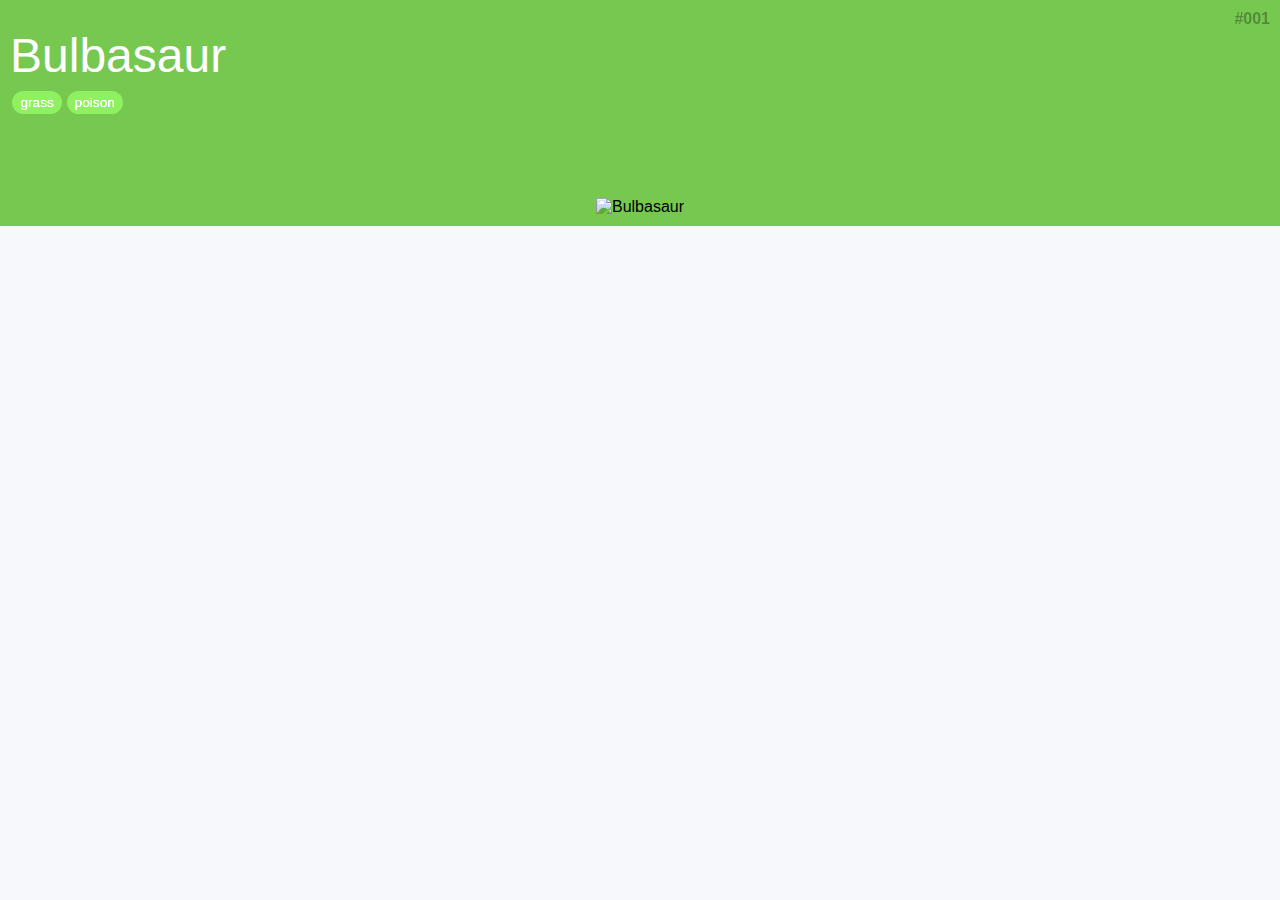
==== Desenvolvimento Web/Projeto Pokedex/assets/details.html @ 71060440 "Começando desafio details" ====
<!DOCTYPE html>
<html lang="pt-br">
<head>
    <meta charset="UTF-8">
    <meta name="viewport" content="width=device-width, initial-scale=1.0">
    <title>details</title>

    <link rel="stylesheet" href="css/global.css">
    <link rel="stylesheet" href="css/details.css">
</head>
<body>
    <section class="details-content">
        <header>

            <!-- Pokemon here -->
            
            <span class="number">#001</span>
            <span class="name">Bulbasaur</span>
            <div class="types">
                <li class="type">grass</li>
                <li class="type">poison</li>
            </div>
            
        </header>
    
        <article>

            <img src="https://raw.githubusercontent.com/PokeAPI/sprites/master/sprites/pokemon/other/dream-world/1.svg" alt="Bulbasaur">

        </article>
        
    </section>
    
    

     <link rel="stylesheet" href="js/pokemon-details.js">
</body>
</html>
---- Desenvolvimento Web/Projeto Pokedex/assets/css/global.css ----
/*  Mobile First - Tecnica usada para simplificar o CSS responsivo */

* {
    font-family: 'Monsterrat', sans-serif;
    box-sizing: border-box;
}

body {
    background-color: #f6f8fc;
    margin: 0;
}

.content {
    width: 100vw;
    height: 100vh;
    padding: 1rem;
    background-color: #fff;
}

@media screen and (min-width: 992px) {
    .content {
        max-width: 992px;
        height: auto;
        margin: 1rem auto;
        border-radius: 1rem;
    }
}
---- Desenvolvimento Web/Projeto Pokedex/assets/css/details.css ----
.details-content {
    background-color:  #77c850;
    padding: 10px;
}


header {
    display: flex;
    flex-direction: column;
}

article {
    display: flex;
    justify-content: center;
    padding-top: 5rem;
}

.pokemons {
    display: grid;
    grid-template-columns: 1fr;
    margin: 0;
    padding: 0;
    list-style: none;
}

.pokemon {
    display: flex;
    flex-direction: column;
    margin: .5rem;
    padding: 1rem;
    border-radius: 1rem;
}

.number {
    color: #000;
    opacity: .3;
    text-align: right;
    font-size: 1rem;
    margin-left: auto;
    font-weight: 600;
}

.name {
    color: #fff;
    margin-bottom: .25rem;
    font-size: 3rem;
}

.detail {
    display: flex;
    flex-direction: row;
    align-items: center;
    justify-content: space-between;
}

.types {
    display: flex;
    padding: 0;
    margin: 0;
    list-style: none;
    flex-direction: row;
}

.type {
    background-color:  #77c850;
    color: #fff;
    padding: .25rem .5rem;
    margin: .25rem .15rem;
    font-size: .855rem;
    border-radius: 1rem;
    list-style: none;
    filter: brightness(1.2);
}

img {
    max-width: 100%;

}
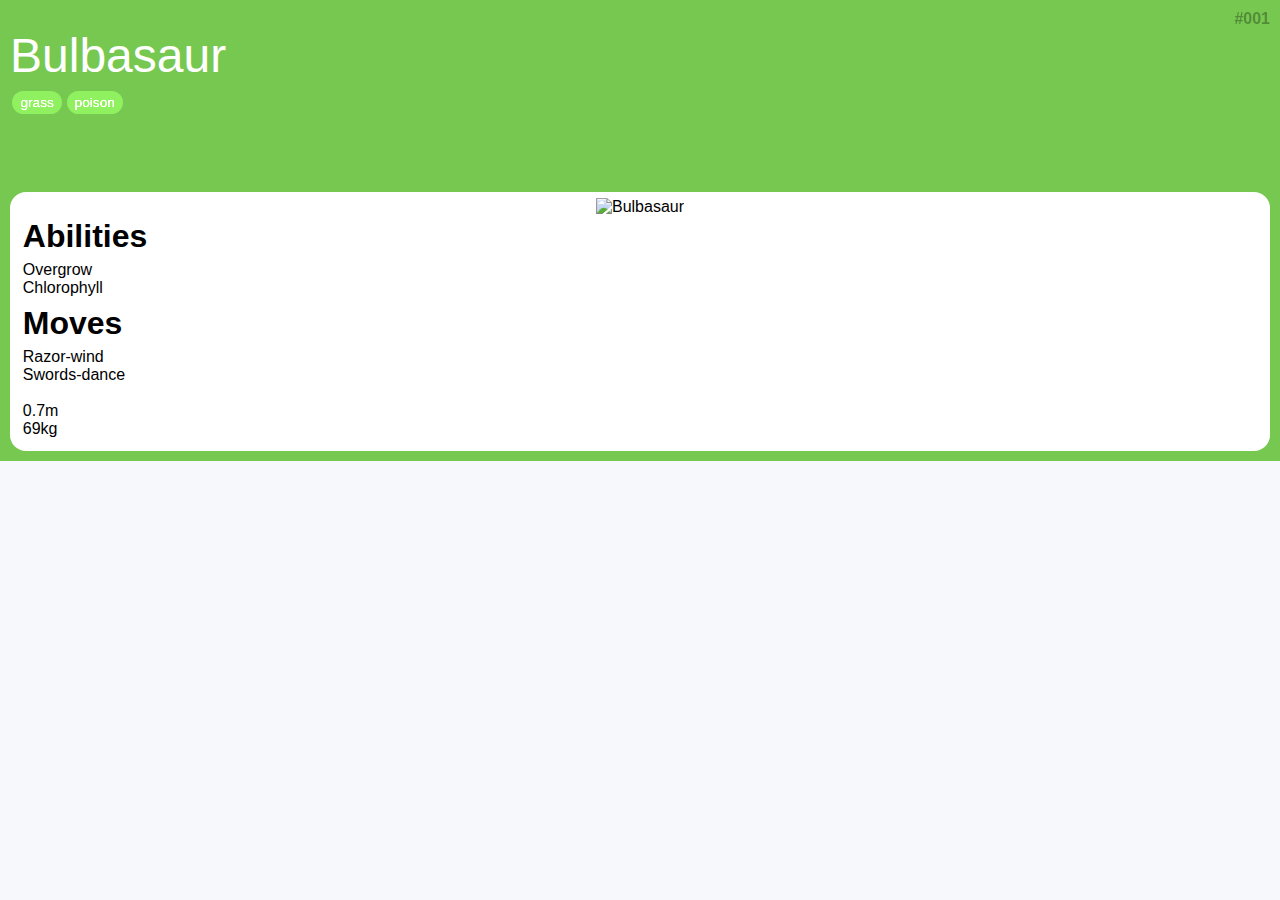
==== commit 3b06a475: "Criando pagina details" ====
--- a/Desenvolvimento Web/Projeto Pokedex/assets/details.html
+++ b/Desenvolvimento Web/Projeto Pokedex/assets/details.html
@@ -28,7 +28,33 @@
             <img src="https://raw.githubusercontent.com/PokeAPI/sprites/master/sprites/pokemon/other/dream-world/1.svg" alt="Bulbasaur">
 
         </article>
-        
+
+        <footer>
+
+            <div class="abilities">
+                <h1>Abilities</h1>
+                <div class="abilities-names">
+                    <li class="abilitie-name">Overgrow</li>
+                    <li class="abilitie-name">Chlorophyll</li>
+                </div>
+            </div>
+
+            <div class="moves">   
+                <h1>Moves</h1>
+                <div class="moves-names">
+                    <li class="move-name">Razor-wind</li>
+                    <li class="move-name">Swords-dance</li>
+                </div>
+            </div>
+                <br>
+            <div>
+                <li class="height">0.7m</li>
+                <li class="weight">69kg</li>
+            </div>
+            
+
+        </footer>
+
     </section>
     
     
--- a/Desenvolvimento Web/Projeto Pokedex/assets/css/details.css
+++ b/Desenvolvimento Web/Projeto Pokedex/assets/css/details.css
@@ -13,14 +13,23 @@
     display: flex;
     justify-content: center;
     padding-top: 5rem;
+    margin-bottom: -1.5rem;
 }
 
-.pokemons {
-    display: grid;
-    grid-template-columns: 1fr;
+footer {
+    background-color: rgb(255, 255, 255);
+    padding: .8rem;
+    padding-top: 1.6rem;
+    border-radius: 1rem;
+}
+
+li {
+    list-style: none;
+}
+
+h1 {
     margin: 0;
-    padding: 0;
-    list-style: none;
+    margin-bottom: .4rem;
 }
 
 .pokemon {
@@ -57,7 +66,6 @@
     display: flex;
     padding: 0;
     margin: 0;
-    list-style: none;
     flex-direction: row;
 }
 
@@ -75,4 +83,16 @@
 img {
     max-width: 100%;
 
-}+}
+
+.abilities {
+    margin-bottom: .5rem;
+}
+
+.abilities-name {
+    
+}
+
+.abilitie-name {
+
+}
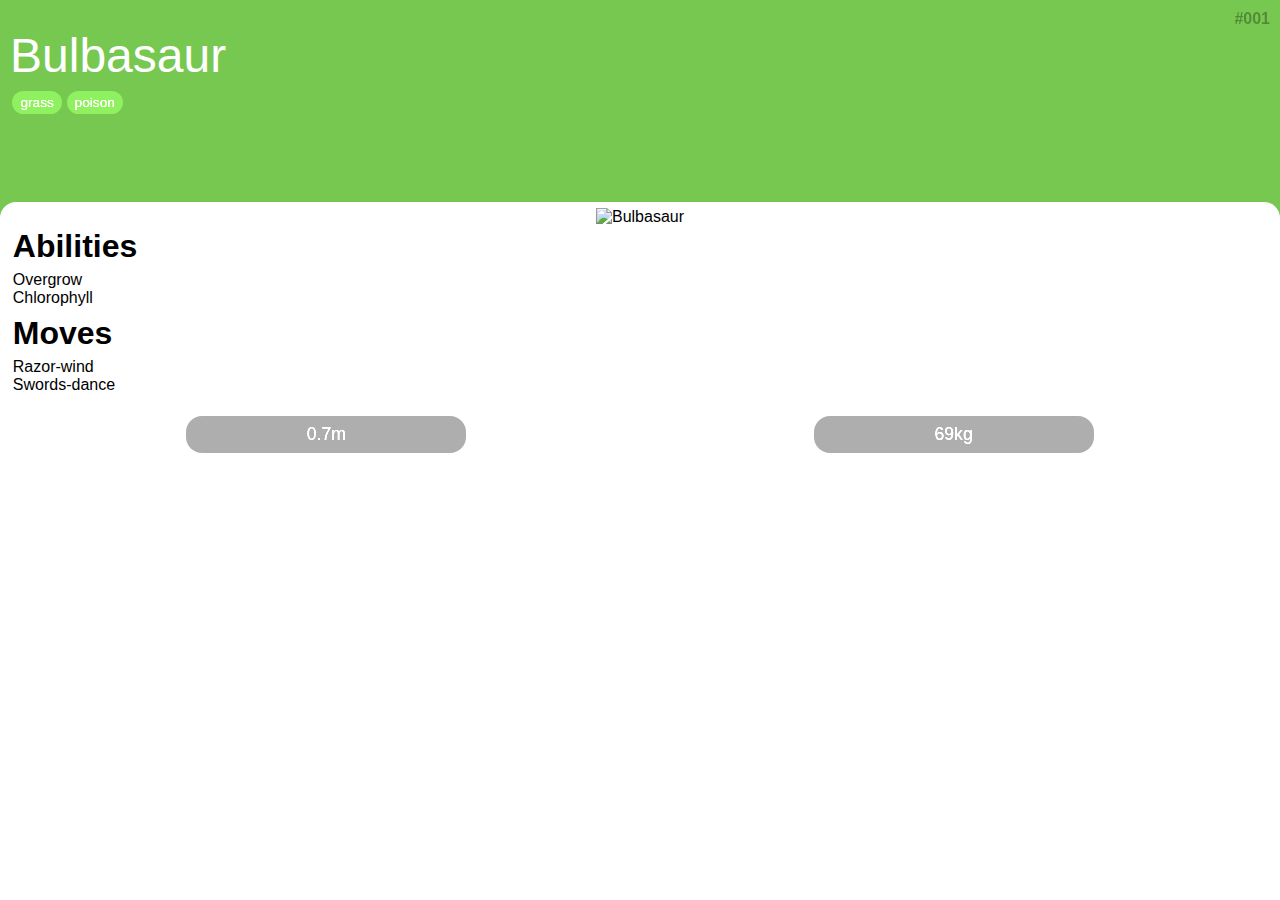
==== commit dfdc4773: "CSS" ====
--- a/Desenvolvimento Web/Projeto Pokedex/assets/details.html
+++ b/Desenvolvimento Web/Projeto Pokedex/assets/details.html
@@ -47,7 +47,7 @@
                 </div>
             </div>
                 <br>
-            <div>
+            <div class="characteristics">
                 <li class="height">0.7m</li>
                 <li class="weight">69kg</li>
             </div>
--- a/Desenvolvimento Web/Projeto Pokedex/assets/css/details.css
+++ b/Desenvolvimento Web/Projeto Pokedex/assets/css/details.css
@@ -1,12 +1,18 @@
 .details-content {
-    background-color:  #77c850;
-    padding: 10px;
+    background-color:  #fff;
+    min-width: 100vw;
+    min-height: 100vh;
+    display: flex;
+    flex-direction: column;
 }
 
 
 header {
     display: flex;
     flex-direction: column;
+    background-color:  #77c850;
+    padding: 10px;
+    
 }
 
 article {
@@ -14,6 +20,8 @@
     justify-content: center;
     padding-top: 5rem;
     margin-bottom: -1.5rem;
+    background-color:  #77c850;
+    
 }
 
 footer {
@@ -21,6 +29,8 @@
     padding: .8rem;
     padding-top: 1.6rem;
     border-radius: 1rem;
+    flex: 1;
+    
 }
 
 li {
@@ -82,6 +92,7 @@
 
 img {
     max-width: 100%;
+    position: relative;
 
 }
 
@@ -96,3 +107,36 @@
 .abilitie-name {
 
 }
+
+.characteristics {
+    display: flex;
+    justify-content: space-around;
+}
+
+.height {
+    background-color:  #919191;
+    color: #fff;
+    padding: .5rem .5rem;
+    margin: .25rem .15rem;
+    font-size: 1.1rem;
+    border-radius: 1rem;
+    list-style: none;
+    filter: brightness(1.2);
+    width: 45%;
+    text-align: center;
+    max-width: 280px;
+}
+
+.weight {
+    background-color:  #919191;
+    color: #fff;
+    padding: .5rem .5rem;
+    margin: .25rem .15rem;
+    font-size: 1.1rem;
+    border-radius: 1rem;
+    list-style: none;
+    filter: brightness(1.2);
+    width: 45%;
+    text-align: center;
+    max-width: 280px;
+}
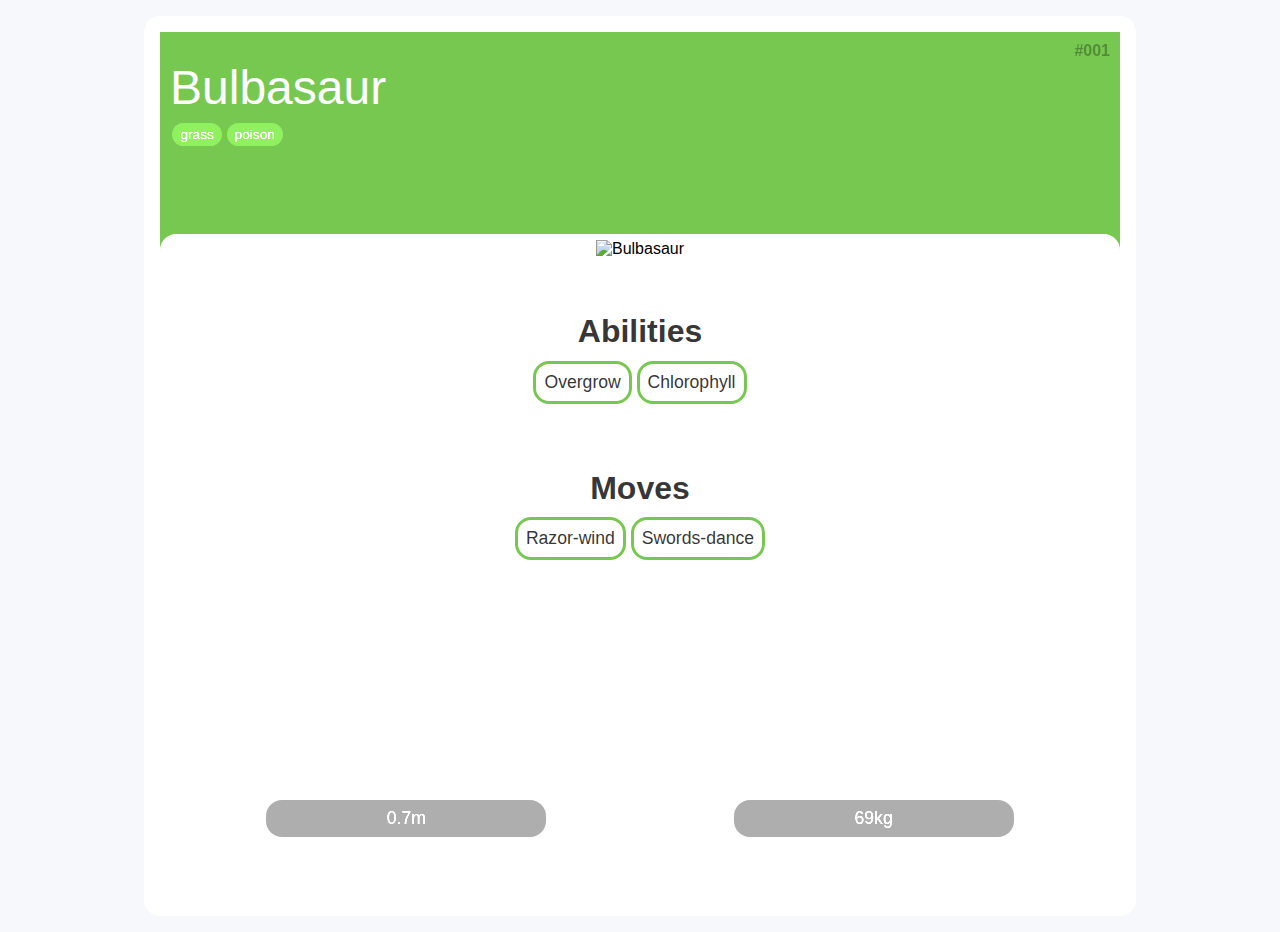
==== commit 45298ecc: "Criando funcao" ====
--- a/Desenvolvimento Web/Projeto Pokedex/assets/details.html
+++ b/Desenvolvimento Web/Projeto Pokedex/assets/details.html
@@ -58,7 +58,7 @@
     </section>
     
     
-
-     <link rel="stylesheet" href="js/pokemon-details.js">
+    <link rel="stylesheet" href="js/poke-api.js">
+    <link rel="stylesheet" href="js/pokemon-details.js">
 </body>
 </html>--- a/Desenvolvimento Web/Projeto Pokedex/assets/css/details.css
+++ b/Desenvolvimento Web/Projeto Pokedex/assets/css/details.css
@@ -1,9 +1,24 @@
+body {
+    margin: 0;
+}
+
 .details-content {
     background-color:  #fff;
-    min-width: 100vw;
-    min-height: 100vh;
     display: flex;
     flex-direction: column;
+    width: 100vw;
+    height: 100vh;
+    padding: 1rem;
+}
+
+
+@media screen and (min-width: 992px) {
+    .details-content {
+        max-width: 992px;
+        
+        margin: 1rem auto;
+        border-radius: 1rem;
+    }
 }
 
 
@@ -30,7 +45,9 @@
     padding-top: 1.6rem;
     border-radius: 1rem;
     flex: 1;
-    
+    display: flex;
+    flex-direction: column;
+    justify-content: space-evenly;
 }
 
 li {
@@ -98,14 +115,49 @@
 
 .abilities {
     margin-bottom: .5rem;
+    margin-top: .5rem;
+    text-align: center;
+    color: #000000ce;
 }
 
-.abilities-name {
-    
+.abilities-names {
+    display: flex;
+    justify-content: center;
 }
 
 .abilitie-name {
+    padding: .5rem .5rem;
+    margin: .25rem .15rem;
+    font-size: 1.1rem;
+    border-radius: 1rem;
+    list-style: none;
+    border: 3px solid #77c850;;
+    text-align: center;
+    max-width: 400px;
+}
 
+.moves {
+    margin-bottom: .5rem;
+    margin-top: .5rem;
+    text-align: center;
+    color: #000000ce;
+    min-height: 33.3%;
+}
+
+.moves-names {
+    display: flex;
+    justify-content: center;
+}
+
+.move-name {
+    padding: .5rem .5rem;
+    margin: .25rem .15rem;
+    font-size: 1.1rem;
+    border-radius: 1rem;
+    list-style: none;
+    border: 3px solid #77c850;;
+    text-align: center;
+    max-width: 400px;
 }
 
 .characteristics {
@@ -140,3 +192,4 @@
     text-align: center;
     max-width: 280px;
 }
+
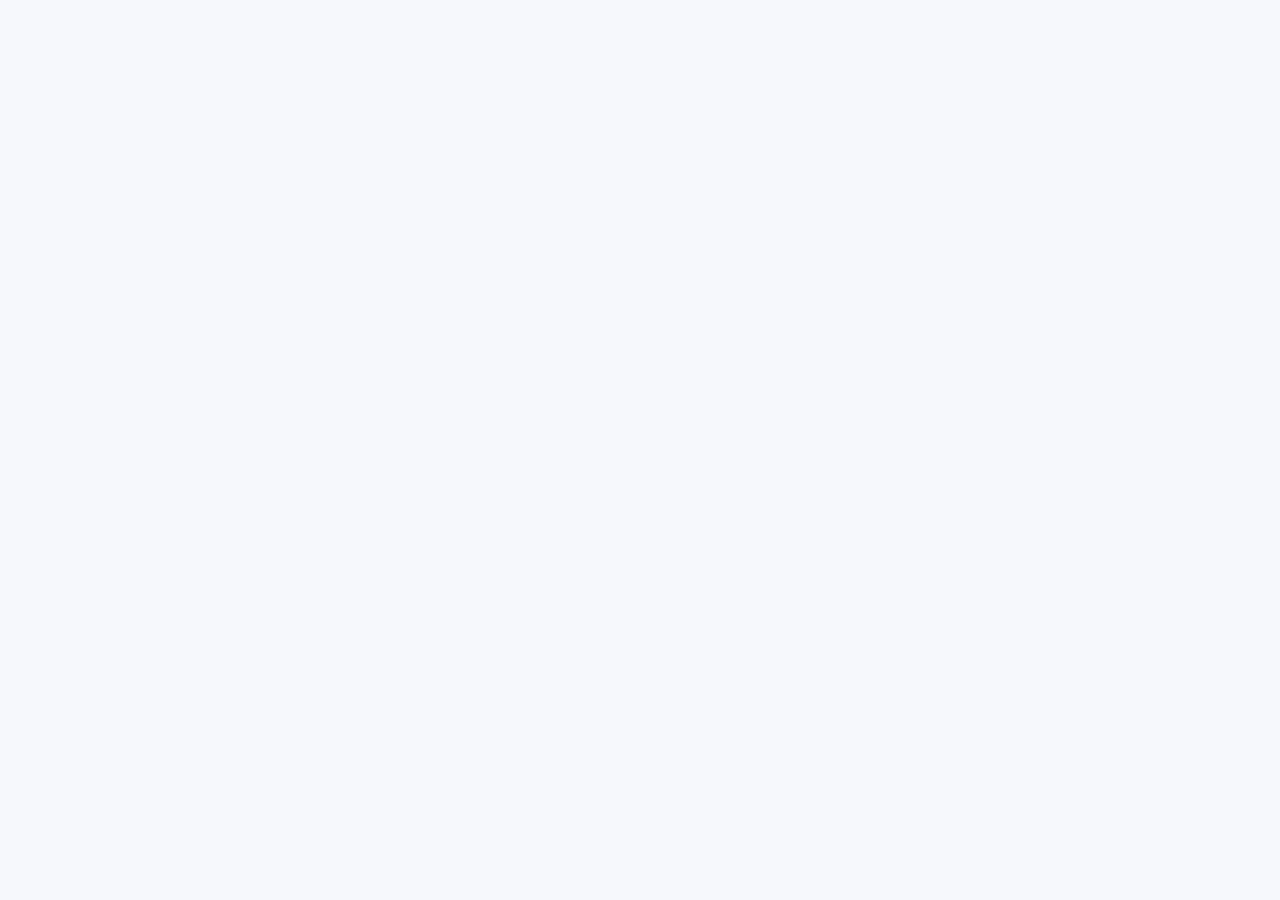
==== commit 8003d447: "JS" ====
--- a/Desenvolvimento Web/Projeto Pokedex/assets/details.html
+++ b/Desenvolvimento Web/Projeto Pokedex/assets/details.html
@@ -9,51 +9,8 @@
     <link rel="stylesheet" href="css/details.css">
 </head>
 <body>
-    <section class="details-content">
-        <header>
-
-            <!-- Pokemon here -->
-            
-            <span class="number">#001</span>
-            <span class="name">Bulbasaur</span>
-            <div class="types">
-                <li class="type">grass</li>
-                <li class="type">poison</li>
-            </div>
-            
-        </header>
-    
-        <article>
-
-            <img src="https://raw.githubusercontent.com/PokeAPI/sprites/master/sprites/pokemon/other/dream-world/1.svg" alt="Bulbasaur">
-
-        </article>
-
-        <footer>
-
-            <div class="abilities">
-                <h1>Abilities</h1>
-                <div class="abilities-names">
-                    <li class="abilitie-name">Overgrow</li>
-                    <li class="abilitie-name">Chlorophyll</li>
-                </div>
-            </div>
-
-            <div class="moves">   
-                <h1>Moves</h1>
-                <div class="moves-names">
-                    <li class="move-name">Razor-wind</li>
-                    <li class="move-name">Swords-dance</li>
-                </div>
-            </div>
-                <br>
-            <div class="characteristics">
-                <li class="height">0.7m</li>
-                <li class="weight">69kg</li>
-            </div>
-            
-
-        </footer>
+    <section class="detailsContent">
+        <!-- Pokemon here -->
 
     </section>
     
